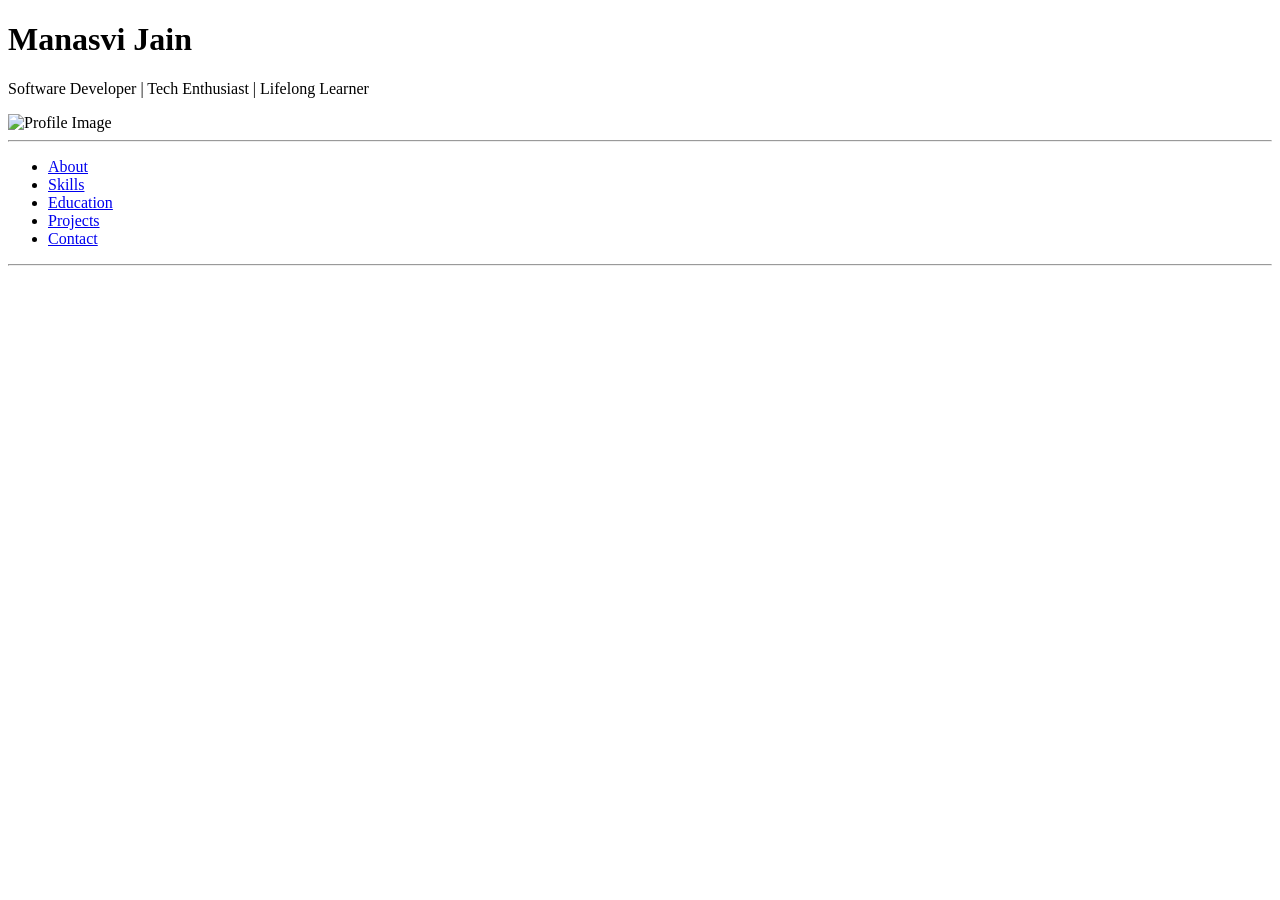
==== frontend/html/Manasvi_Portfolio.html @ ff304ceb "Adding navigation menu" ====
<!DOCTYPE html>
<html lang="en">

<head>
    <meta charset="UTF-8">
    <meta name="viewport" content="width=device-width, initial-scale=1.0">
    <title>Manasvi's Portfolio</title>
</head>

<body>
    <header>
        <h1>Manasvi Jain</h1>
        <p>Software Developer | Tech Enthusiast | Lifelong Learner</p>
        <img src="photo.jpeg" alt="Profile Image" width="150">
    </header>
    <hr
    <!-- adding Navbar links to easily go to required section-->
    <nav>
    <ul>
        <li><a href="#about">About</a></li>
        <li><a href="#skills">Skills</a></li>
        <li><a href="#education">Education</a></li>
        <li><a href="#projects">Projects</a></li>
        <li><a href="#contact">Contact</a></li>
    </ul>
</nav>
<hr>


</body>

</html>
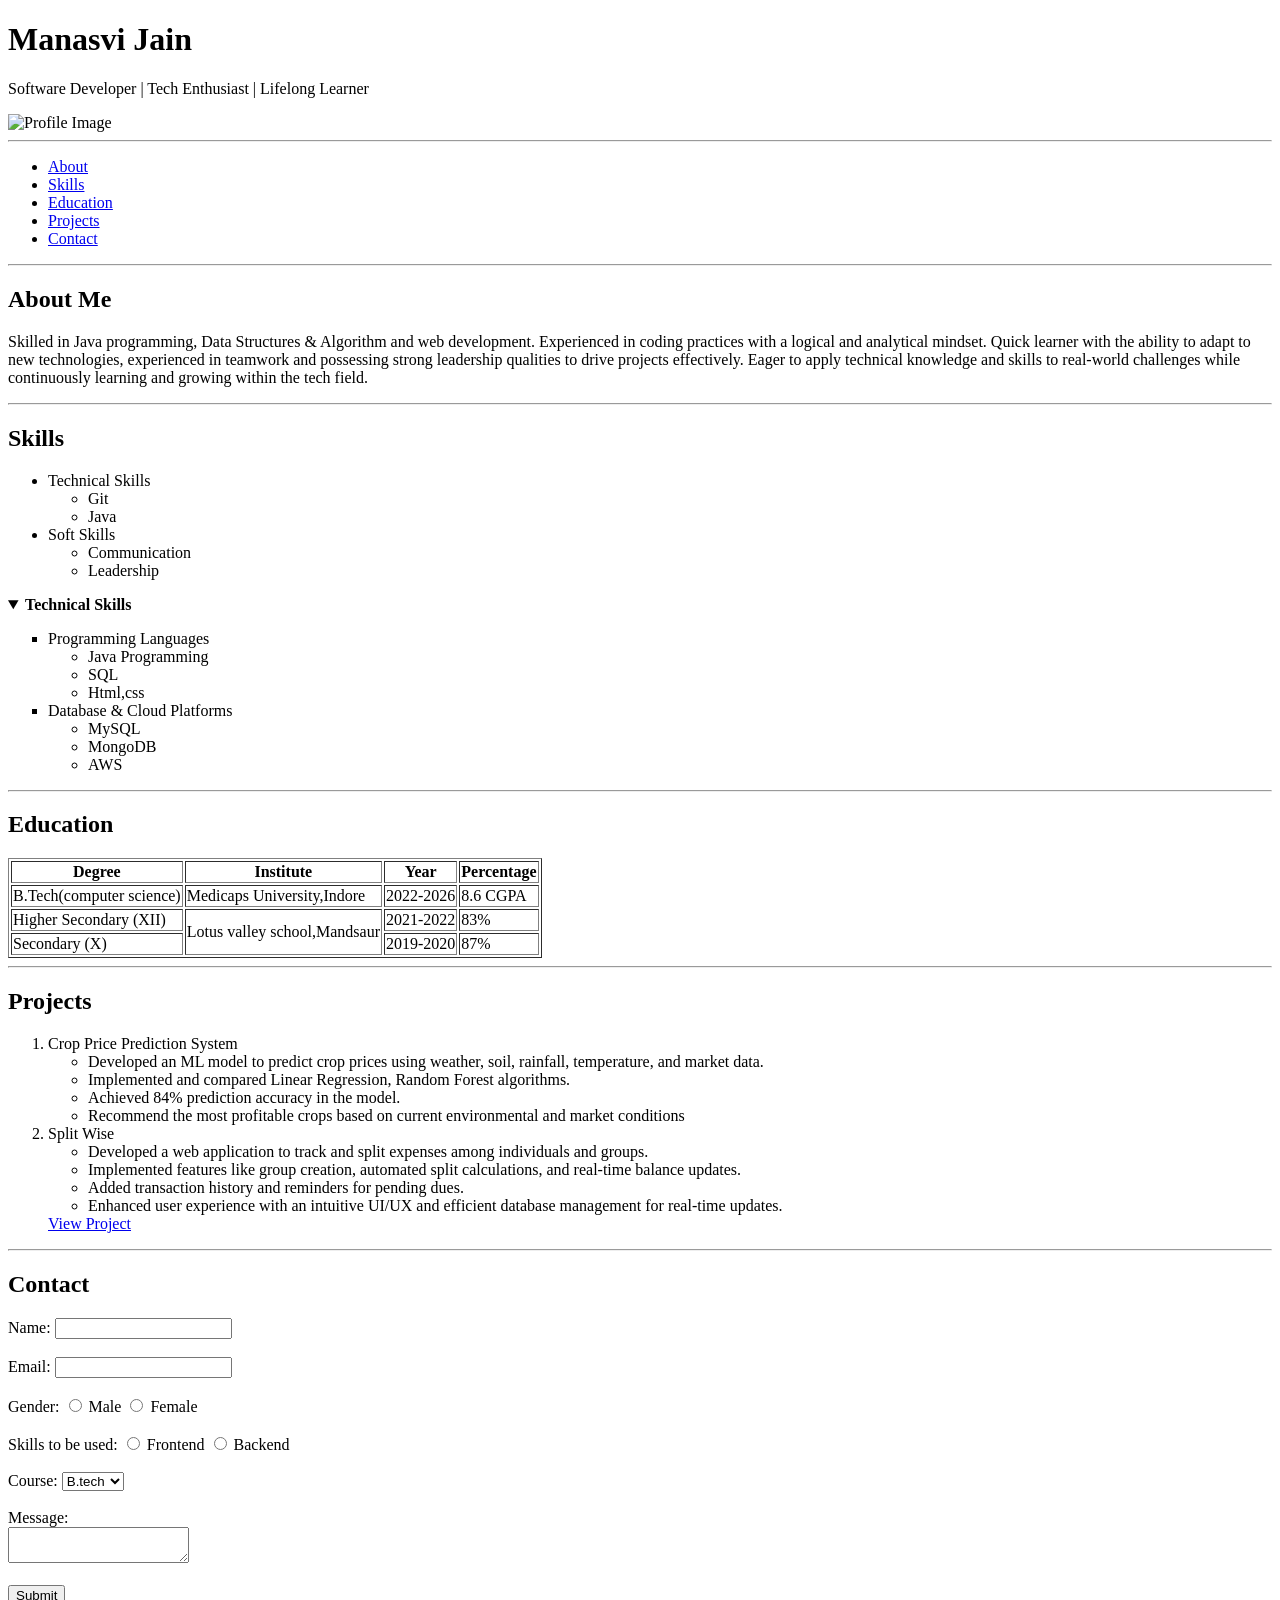
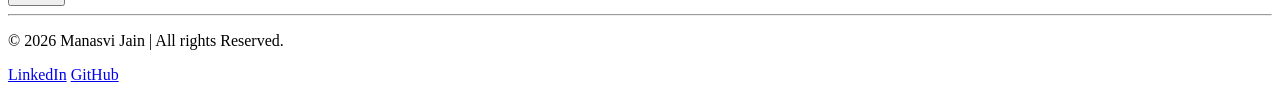
==== commit 5fec109a: "final commit" ====
--- a/frontend/html/Manasvi_Portfolio.html
+++ b/frontend/html/Manasvi_Portfolio.html
@@ -13,19 +13,169 @@
         <p>Software Developer | Tech Enthusiast | Lifelong Learner</p>
         <img src="photo.jpeg" alt="Profile Image" width="150">
     </header>
-    <hr
-    <!-- adding Navbar links to easily go to required section-->
+    <hr <!-- adding Navbar links to easily go to required section-->
     <nav>
-    <ul>
-        <li><a href="#about">About</a></li>
-        <li><a href="#skills">Skills</a></li>
-        <li><a href="#education">Education</a></li>
-        <li><a href="#projects">Projects</a></li>
-        <li><a href="#contact">Contact</a></li>
-    </ul>
-</nav>
+        <ul>
+            <li><a href="#about">About</a></li>
+            <li><a href="#skills">Skills</a></li>
+            <li><a href="#education">Education</a></li>
+            <li><a href="#projects">Projects</a></li>
+            <li><a href="#contact">Contact</a></li>
+        </ul>
+    </nav>
+    <hr>
+    <section id="about">
+        <h2>About Me</h2>
+        <p>Skilled in Java programming, Data Structures & Algorithm and web development. Experienced in coding practices
+            with a logical and
+            analytical mindset. Quick learner with the ability to adapt to new technologies, experienced in teamwork and
+            possessing strong
+            leadership qualities to drive projects effectively. Eager to apply technical knowledge and skills to
+            real-world challenges while
+            continuously learning and growing within the tech field.</p>
+        <hr>
+    </section>
+
+    <!--adding skill section -->
+    <section id="skills">
+        <h2>Skills</h2>
+        <ul>
+            <li>Technical Skills
+                <ul>
+                    <li>Git</li>
+                    <li>Java</li>
+                </ul>
+            </li>
+            <li>Soft Skills
+                <ul>
+                    <li>Communication</li>
+                    <li>Leadership</li>
+                </ul>
+            </li>
+        </ul>
+    </section>
+
+    <details open>
+        <summary><strong>Technical Skills</strong></summary>
+
+        <!-- defining list inside Technical skills part-->
+        <ul type="square">
+            <li>Programming Languages
+                <ul type="circle">
+                    <li>Java Programming</li>
+                    <li>SQL</li>
+                    <li>Html,css</li>
+                </ul>
+            </li>
+
+
+            <li>Database & Cloud Platforms
+                <ul type="circle">
+                    <li>MySQL</li>
+                    <li>MongoDB</li>
+                    <li>AWS</li>
+                </ul>
+            </li>
+        </ul>
+    </details>
+
+    <hr>
+    </section>
+
+    <!-- adding education section -->
+    <section id="education">
+        <h2>Education</h2>
+        <table border="1">
+            <tr>
+                <th>Degree</th>
+                <th>Institute</th>
+                <th>Year</th>
+                <th>Percentage</th>
+            </tr>
+            <tr>
+                <td>B.Tech(computer science)</td>
+                <td>Medicaps University,Indore</td>
+                <td>2022-2026</td>
+                <td>8.6 CGPA</td>
+            </tr>
+            <tr>
+                <td>Higher Secondary (XII)</td>
+                <td rowspan="2">Lotus valley school,Mandsaur</td>
+                <td>2021-2022</td>
+                <td>83%</td>
+            </tr>
+            <tr>
+                <td>Secondary (X)</td>
+                <td>2019-2020</td>
+                <td>87%</td>
+        </table>
+    </section>
+    <hr>
+    <!-- adding projects section -->
+    <section id="projects">
+        <h2>Projects</h2>
+        <ol>
+            <li>
+                Crop Price Prediction System
+                <ul type="circle">
+                    <li>Developed an ML model to predict crop prices using weather, soil, rainfall, temperature, and market data.</li>
+                    <li>Implemented and compared Linear Regression, Random Forest algorithms.</li>
+                    <li>Achieved 84% prediction accuracy in the model.</li>
+                    <li>Recommend the most profitable crops based on current environmental and market conditions</li>
+                </ul>
+            </li>
+            <li>
+                Split Wise
+                <ul type="circle">
+                    <li>Developed a web application to track and split expenses among individuals and groups.</li>
+                    <li>Implemented features like group creation, automated split calculations, and real-time balance updates.</li>
+                    <li>Added transaction history and reminders for pending dues.</li>
+                    <li>Enhanced user experience with an intuitive UI/UX and efficient database management for real-time updates.</li>
+                </ul>
+                <a href="https://split-wise-front-end.vercel.app/" target="_blank">View Project</a>
+            </li>
+        </ol>
+    </section>
+    <hr>
+
+    <!-- adding contact section -->
+     <section id="contact">
+    <h2>Contact</h2>
+
+    <form>
+        <label for="name">Name:</label>
+        <input type="text" id="name"><br><br>
+
+        <label for="email">Email:</label>
+        <input type="email" id="email"><br><br>
+
+        <label>Gender:</label>
+        <input type="radio" name="gender"> Male
+        <input type="radio" name="gender"> Female <br><br>
+
+        <label>Skills to be used:</label>
+        <input type="radio" name="Project"> Frontend
+        <input type="radio" name="Project"> Backend <br><br>
+
+        <label for="course">Course:</label>
+        <select id="course">
+            <option>B.tech</option>
+            <option>M.tech</option>
+        </select><br><br>
+
+        <label for="message">Message:</label><br>
+        <textarea id="message"></textarea><br><br>
+
+        <input type="submit" value="Submit">
+    </form>
+</section>
 <hr>
 
+<footer>
+    <p>© 2026 Manasvi Jain | All rights Reserved.</p>
+    <a href="https://www.linkedin.com/in/manasvijain06">LinkedIn</a>
+    <a href="https://github.com/ManasviJain06">GitHub</a>
+</footer>
 
 </body>
 
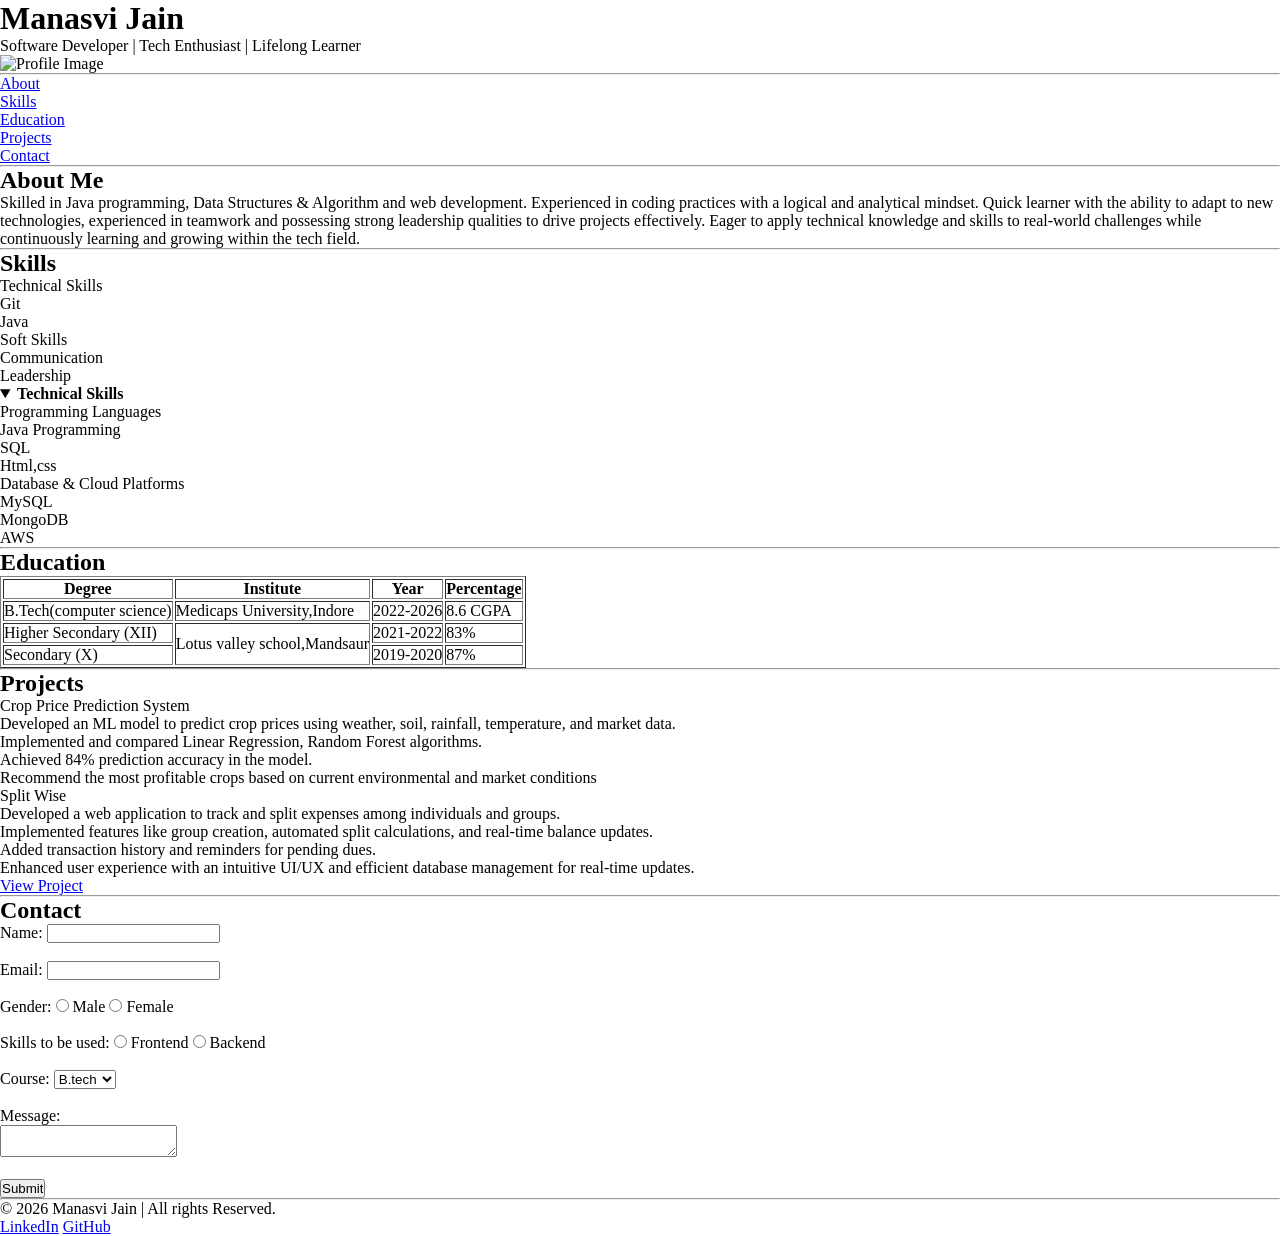
==== commit 68f6579e: "correcting error" ====
--- a/frontend/html/Manasvi_Portfolio.html
+++ b/frontend/html/Manasvi_Portfolio.html
@@ -4,6 +4,7 @@
 <head>
     <meta charset="UTF-8">
     <meta name="viewport" content="width=device-width, initial-scale=1.0">
+    <link rel="stylesheet" href="../css/manasvi_styles.css">
     <title>Manasvi's Portfolio</title>
 </head>
 
@@ -13,7 +14,8 @@
         <p>Software Developer | Tech Enthusiast | Lifelong Learner</p>
         <img src="photo.jpeg" alt="Profile Image" width="150">
     </header>
-    <hr <!-- adding Navbar links to easily go to required section-->
+    <hr>
+    <!-- adding Navbar links to easily go to required section-->
     <nav>
         <ul>
             <li><a href="#about">About</a></li>
--- a/frontend/css/manasvi_styles.css
+++ b/frontend/css/manasvi_styles.css
@@ -0,0 +1,5 @@
+*{
+    margin: 0;
+    padding: 0;
+    box-sizing: border-box;
+}
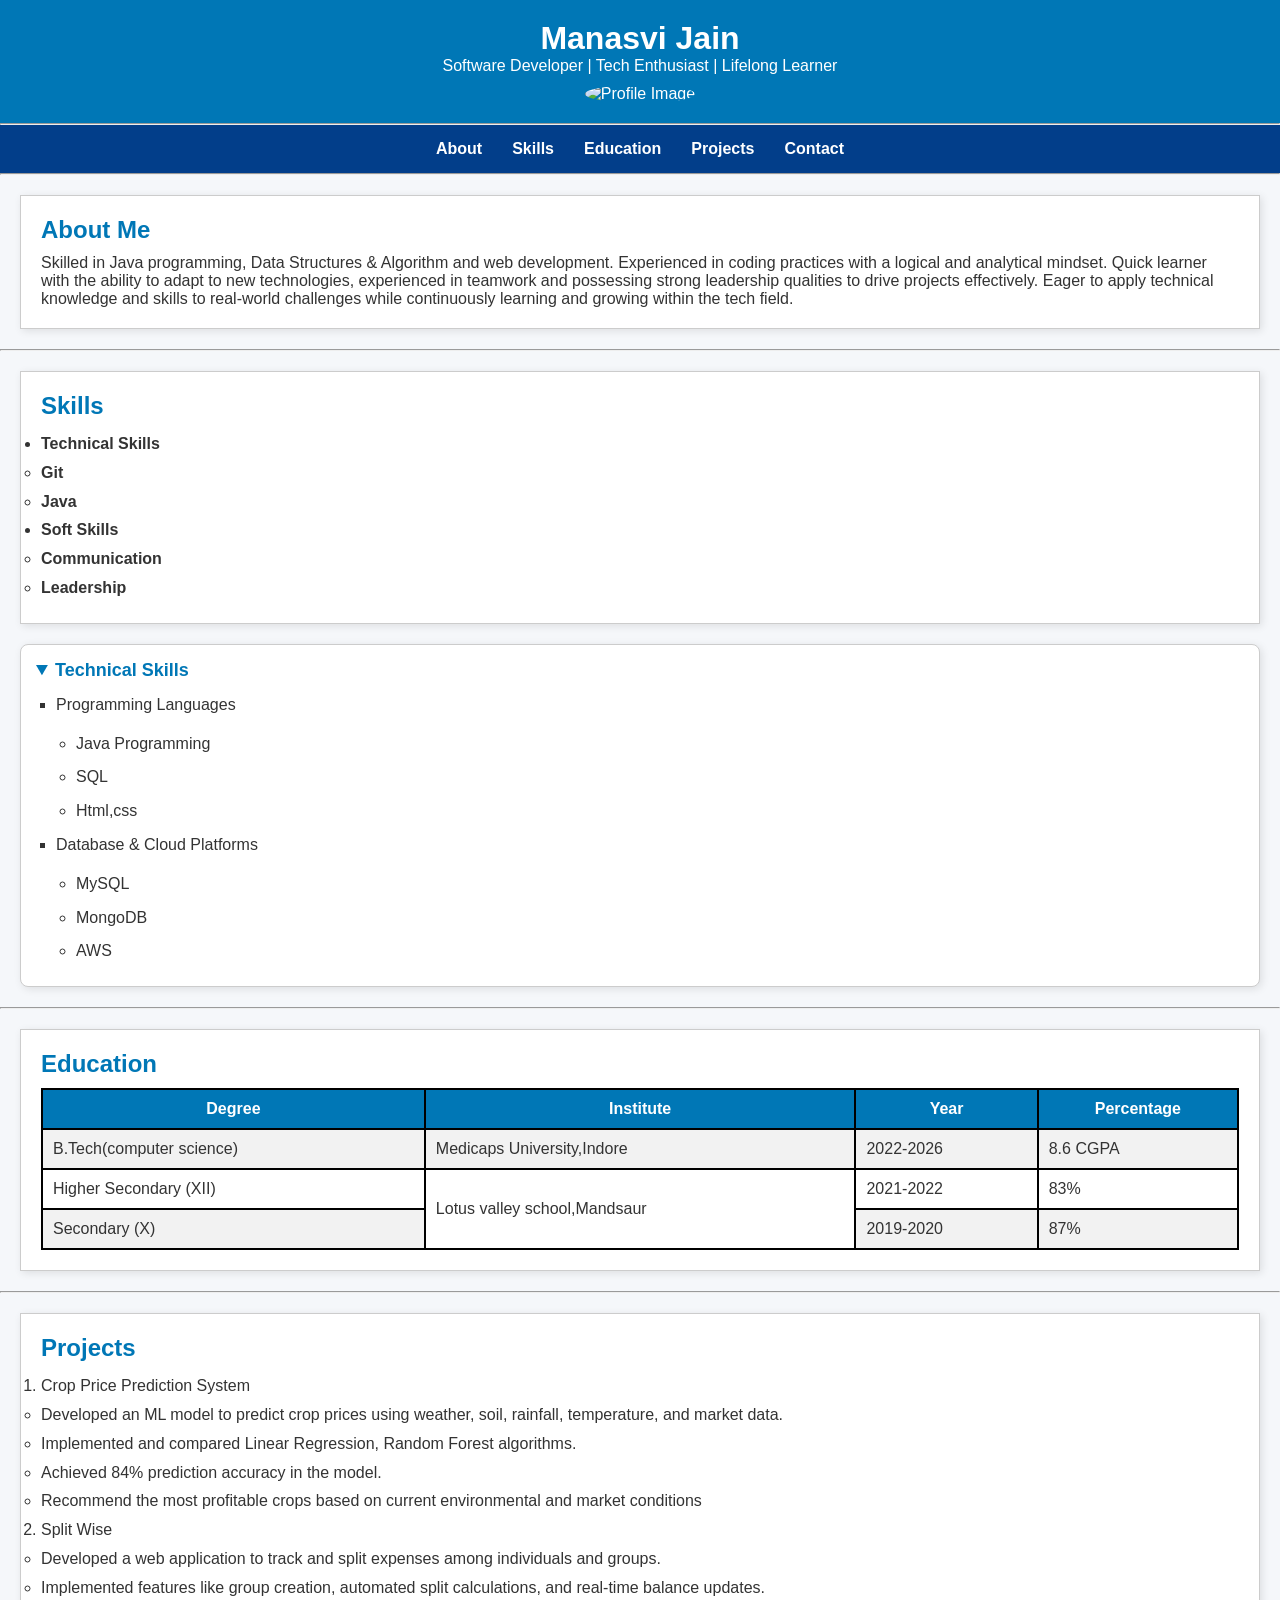
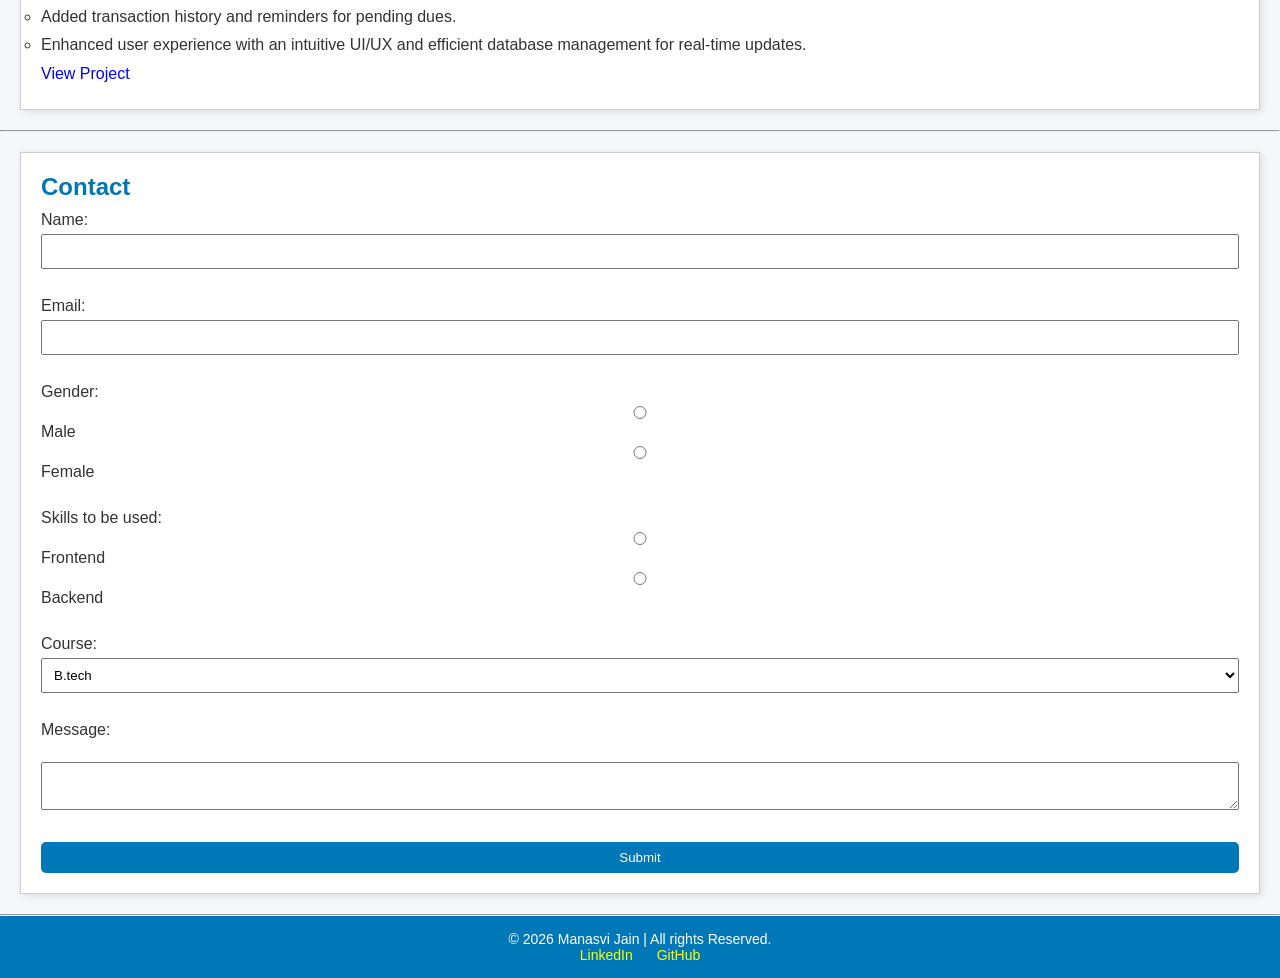
==== commit 5832dbe2: "changes" ====
--- a/frontend/html/Manasvi_Portfolio.html
+++ b/frontend/html/Manasvi_Portfolio.html
@@ -35,8 +35,9 @@
             leadership qualities to drive projects effectively. Eager to apply technical knowledge and skills to
             real-world challenges while
             continuously learning and growing within the tech field.</p>
-        <hr>
+        
     </section>
+    <hr>
 
     <!--adding skill section -->
     <section id="skills">
@@ -81,8 +82,8 @@
         </ul>
     </details>
 
+    </section>
     <hr>
-    </section>
 
     <!-- adding education section -->
     <section id="education">
--- a/frontend/css/manasvi_styles.css
+++ b/frontend/css/manasvi_styles.css
@@ -1,5 +1,233 @@
-*{
+/* CSS Styling Enhancement for Manasvi's Portfolio */
+* {
     margin: 0;
     padding: 0;
     box-sizing: border-box;
 }
+
+/* Body styling */
+body {
+    font-family: Arial, sans-serif;
+    background-color: #f5f7fa;
+    color: #333;
+}
+
+/*=================
+Header Styling
+=================*/
+header {
+    background-color: #0077b6;
+    color: white;
+    padding: 20px 0;
+    text-align: center;
+}
+
+/* Profile image styling */
+header img {
+    width: 150px;
+    height: 150px;
+    border-radius: 50%;
+    /* this makes image circular */
+    margin-top: 10px;
+}
+
+/*=================
+Navigation Styling
+=================*/
+nav ul {
+    list-style: none;
+    display: flex;
+    justify-content: center;
+    background-color: #023e8a;
+
+}
+/*space between nav items*/
+nav ul li {
+    padding:15px;
+}
+/*nav link styling*/
+nav ul li a {
+    color: white;
+    text-decoration: none;
+    font-weight: bold;
+    transition: color 0.3s ease;
+}
+/*nav link hover effect*/
+nav ul li a:hover {
+    color: yellow;
+}
+/*=================
+Main Content Styling
+=================*/
+section {
+    padding: 20px;
+    margin: 20px;
+    background-color: white;
+    border: 1px solid #ccc;
+    box-shadow: 2px 2px 8px rgba(0, 0, 0, 0.1);
+}
+
+/* Section headings */
+section h2 {
+    color: #0077b6;
+    margin-bottom: 10px;
+}
+/*=================
+Skills Section Styling      
+=================*/
+
+/* Increasing spacing*/
+#skills ul li {
+    line-height: 1.8;
+    font-weight: bold;
+
+}
+
+/* Container styling */
+details {
+    margin: 20px;
+    padding: 15px;
+    background-color: #ffffff;
+    border: 1px solid #ccc;
+    border-radius: 8px;
+    box-shadow: 2px 2px 8px rgba(0,0,0,0.1);
+}
+
+/* Summary (heading part) */
+summary {
+    font-size: 18px;
+    font-weight: bold;
+    cursor: pointer;
+    color: #0077b6;
+    margin-bottom: 10px;
+}
+
+/* List styling inside details */
+details ul {
+    margin-left: 20px;
+    margin-top: 10px;
+}
+
+/* Nested list spacing */
+details ul li {
+    line-height: 1.8;
+    margin-bottom: 5px;
+}
+
+/* Inner nested list */
+details ul ul {
+    margin-left: 20px;
+    font-weight: normal;
+}
+
+/* Hover effect for better UX */
+details ul li:hover {
+    color: #023e8a;
+}
+
+/*=================
+Education Section Styling           
+=================*/
+
+table {
+    width: 100%;
+    border-collapse: collapse;
+   
+}
+
+/* Borders */
+table, th, td {
+    border: 2px solid black;
+}
+
+/* Table header styling */
+th {
+    padding: 10px;
+    text-align: center;
+    background-color: #0077b6;
+    color: white;
+}
+
+/* Table data */
+td {
+    padding: 10px;
+}
+
+/* Alternate changing row color */
+tr:nth-child(even) {
+    background-color: #f2f2f2;
+}
+
+/*=================
+project section styling
+=================*/
+
+#projects li {
+    margin-bottom: 12 px;
+    line-height: 1.8;   
+}
+
+/* Project links styling */
+#projects a {
+    color: blue;
+    text-decoration: none;
+    transition: 0.3s;
+}
+
+/* Hover effect */
+#projects a:hover {
+    color: red;
+}
+
+/*=================
+form section styling
+=================*/
+
+/* Label alignment */
+form label {
+    display: block;
+    margin-top: 10px;
+}
+
+/* Input fields */
+form input, 
+form textarea, 
+form select {
+    width: 100%;
+    padding: 8px;
+    margin-top: 5px;
+}
+
+/* Submit button */
+form input[type="submit"] {
+    margin-top: 10px;
+    background-color: #0077b6;
+    color: white;
+    border: none;
+    border-radius: 5px;
+    cursor: pointer;
+}
+
+/* Hover on button */
+form input[type="submit"]:hover {
+    background-color: #023e8a;
+}
+
+/*=================
+Footer Styling          
+=================*/
+
+footer {
+    text-align: center;
+    background-color: #0077b6;
+    color: white;
+    font-size: 14px;
+    padding: 15px;
+}
+
+/* Footer links */
+footer a {
+    color: yellow;
+    margin: 0 10px;
+    text-decoration: none;
+}
